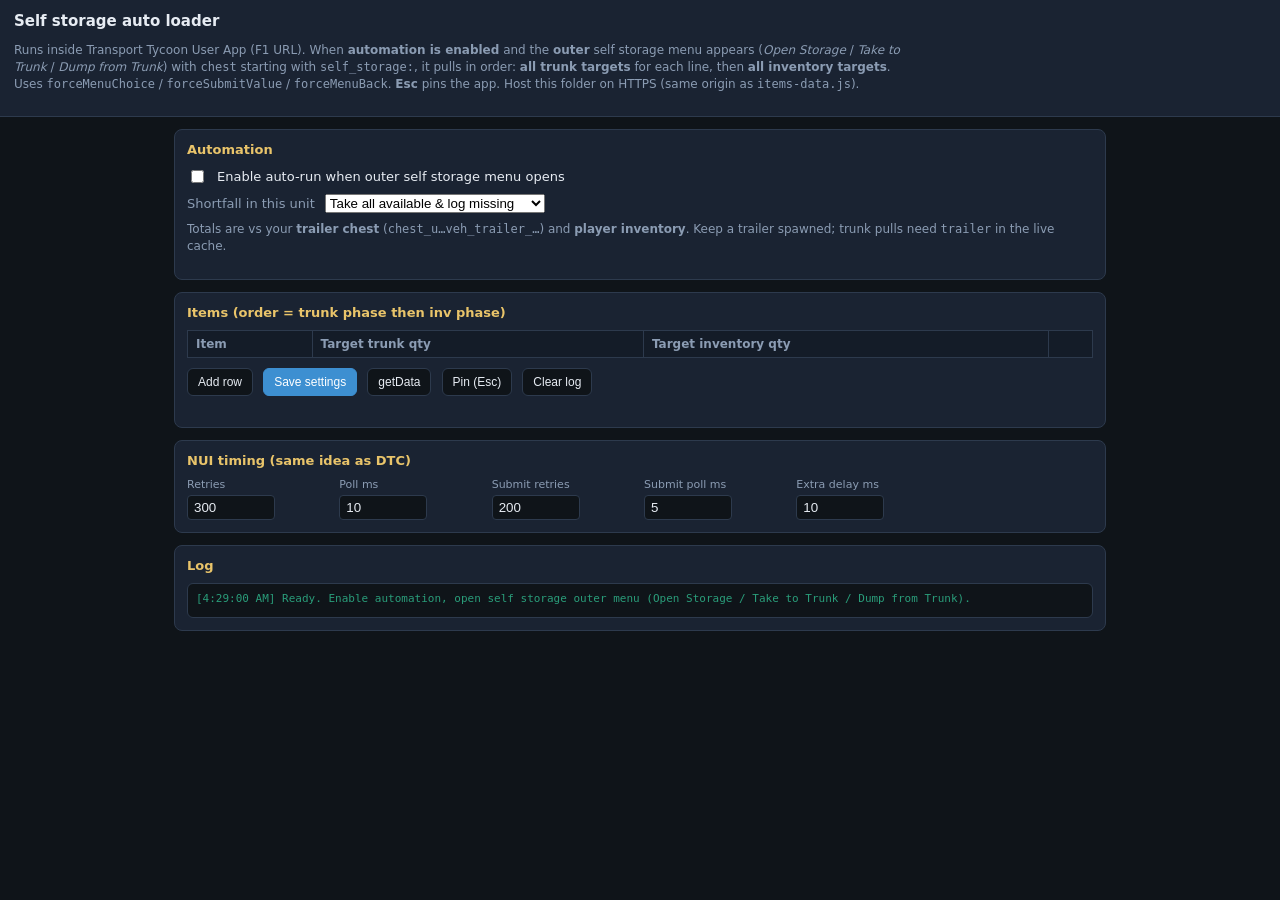
==== trucking-autoload/self-storage-loader.html @ cf13231f "Add self-storage loader app and item catalog" ====
<!DOCTYPE html>
<html lang="en">
<head>
  <meta charset="UTF-8" />
  <meta name="viewport" content="width=device-width, initial-scale=1" />
  <title>TT — Self storage auto loader</title>
  <style>
    :root {
      --bg: #0f1419;
      --panel: #1a2332;
      --border: #2d3a4d;
      --text: #e7ecf3;
      --muted: #8b9cb3;
      --accent: #3d8fd1;
      --ok: #2a9d7a;
      --warn: #e9c46a;
      --err: #e76f51;
    }
    * { box-sizing: border-box; }
    body {
      margin: 0;
      font-family: ui-sans-serif, system-ui, Segoe UI, Roboto, sans-serif;
      font-size: 13px;
      color: var(--text);
      background: var(--bg);
      min-height: 100vh;
    }
    header {
      padding: 12px 14px;
      background: var(--panel);
      border-bottom: 1px solid var(--border);
    }
    h1 { margin: 0 0 6px; font-size: 15px; }
    .sub { color: var(--muted); font-size: 12px; line-height: 1.4; max-width: 900px; }
    main { padding: 12px 14px; max-width: 960px; margin: 0 auto; }
    section {
      background: var(--panel);
      border: 1px solid var(--border);
      border-radius: 8px;
      padding: 12px;
      margin-bottom: 12px;
    }
    section h2 { margin: 0 0 10px; font-size: 13px; color: var(--warn); }
    label.row { display: flex; flex-wrap: wrap; gap: 10px; align-items: center; margin-bottom: 8px; }
    input[type="number"] { width: 88px; padding: 4px 6px; border-radius: 4px; border: 1px solid var(--border); background: var(--bg); color: var(--text); }
    select.item-sel { min-width: 220px; max-width: 100%; padding: 4px; border-radius: 4px; border: 1px solid var(--border); background: var(--bg); color: var(--text); }
    button {
      cursor: pointer;
      border: 1px solid var(--border);
      background: var(--bg);
      color: var(--text);
      padding: 6px 10px;
      border-radius: 6px;
      font-size: 12px;
      margin-right: 6px;
      margin-bottom: 6px;
    }
    button.primary { background: var(--accent); border-color: var(--accent); color: #fff; }
    table { width: 100%; border-collapse: collapse; font-size: 12px; }
    th, td { border: 1px solid var(--border); padding: 6px 8px; text-align: left; }
    th { background: #141c28; color: var(--muted); }
    #log {
      max-height: 220px;
      overflow-y: auto;
      font-family: ui-monospace, Consolas, monospace;
      font-size: 11px;
      background: var(--bg);
      border: 1px solid var(--border);
      border-radius: 6px;
      padding: 8px;
    }
    .log-line { margin-bottom: 4px; }
    .log-line.err { color: var(--err); }
    .log-line.ok { color: var(--ok); }
    .log-line.warn { color: var(--warn); }
    .grid-nui { display: grid; grid-template-columns: repeat(auto-fill, minmax(140px, 1fr)); gap: 8px; }
    .grid-nui label { display: flex; flex-direction: column; gap: 4px; font-size: 11px; color: var(--muted); }
  </style>
</head>
<body>
  <header>
    <h1>Self storage auto loader</h1>
    <p class="sub">
      Runs inside Transport Tycoon User App (F1 URL). When <strong>automation is enabled</strong> and the
      <strong>outer</strong> self storage menu appears (<em>Open Storage</em> / <em>Take to Trunk</em> / <em>Dump from Trunk</em>)
      with <code>chest</code> starting with <code>self_storage:</code>, it pulls in order:
      <strong>all trunk targets</strong> for each line, then <strong>all inventory targets</strong>.
      Uses <code>forceMenuChoice</code> / <code>forceSubmitValue</code> / <code>forceMenuBack</code>.
      <strong>Esc</strong> pins the app. Host this folder on HTTPS (same origin as <code>items-data.js</code>).
    </p>
  </header>
  <main>
    <section>
      <h2>Automation</h2>
      <label class="row">
        <input type="checkbox" id="ssl-enabled" />
        <span>Enable auto-run when outer self storage menu opens</span>
      </label>
      <label class="row">
        <span style="min-width:120px;color:var(--muted);">Shortfall in this unit</span>
        <select id="ssl-shortfall">
          <option value="take_all">Take all available &amp; log missing</option>
          <option value="abort">Abort that item if not enough here</option>
        </select>
      </label>
      <p class="sub" style="margin-top:8px;">
        Totals are vs your <strong>trailer chest</strong> (<code>chest_u…veh_trailer_…</code>) and <strong>player inventory</strong>.
        Keep a trailer spawned; trunk pulls need <code>trailer</code> in the live cache.
      </p>
    </section>

    <section>
      <h2>Items (order = trunk phase then inv phase)</h2>
      <table>
        <thead>
          <tr>
            <th>Item</th>
            <th>Target trunk qty</th>
            <th>Target inventory qty</th>
            <th></th>
          </tr>
        </thead>
        <tbody id="lines-body"></tbody>
      </table>
      <p style="margin-top:10px;">
        <button type="button" id="btn-add-line">Add row</button>
        <button type="button" class="primary" id="btn-save">Save settings</button>
        <button type="button" id="btn-getdata">getData</button>
        <button type="button" id="btn-pin">Pin (Esc)</button>
        <button type="button" id="btn-clear-log">Clear log</button>
      </p>
    </section>

    <section>
      <h2>NUI timing (same idea as DTC)</h2>
      <div class="grid-nui">
        <label>Retries <input type="number" id="nui-retries" min="1" /></label>
        <label>Poll ms <input type="number" id="nui-timeout" min="1" /></label>
        <label>Submit retries <input type="number" id="nui-subret" min="1" /></label>
        <label>Submit poll ms <input type="number" id="nui-subto" min="1" /></label>
        <label>Extra delay ms <input type="number" id="nui-extra" min="0" /></label>
      </div>
    </section>

    <section>
      <h2>Log</h2>
      <div id="log"></div>
    </section>
  </main>

  <script src="items-data.js"></script>
  <script src="loader-app.js"></script>
</body>
</html>
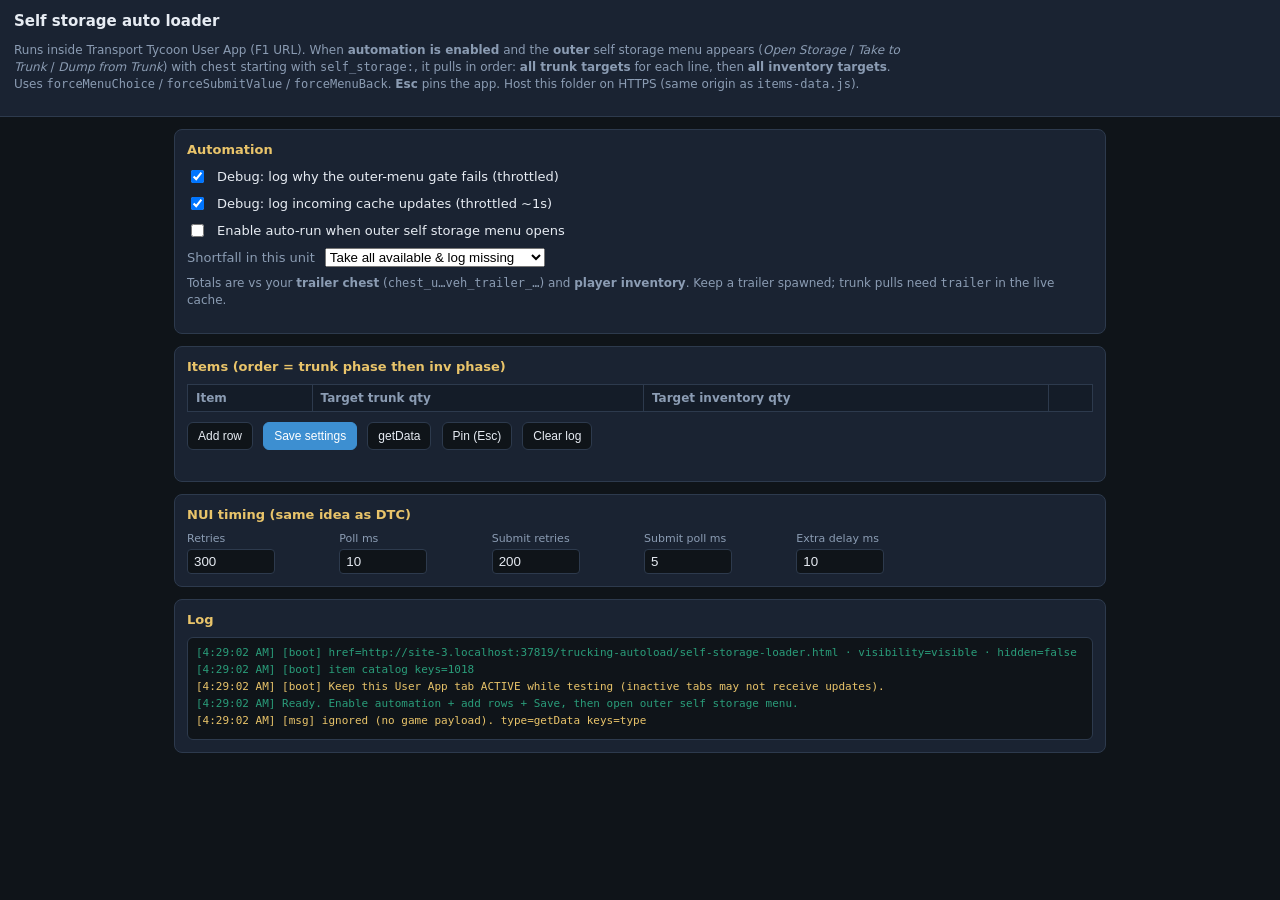
==== commit b31ecf85: "Self-storage loader: detailed debug logging" ====
--- a/trucking-autoload/self-storage-loader.html
+++ b/trucking-autoload/self-storage-loader.html
@@ -60,7 +60,7 @@
     th, td { border: 1px solid var(--border); padding: 6px 8px; text-align: left; }
     th { background: #141c28; color: var(--muted); }
     #log {
-      max-height: 220px;
+      max-height: 340px;
       overflow-y: auto;
       font-family: ui-monospace, Consolas, monospace;
       font-size: 11px;
@@ -92,6 +92,14 @@
   <main>
     <section>
       <h2>Automation</h2>
+      <label class="row">
+        <input type="checkbox" id="dbg-gate" checked />
+        <span>Debug: log why the outer-menu gate fails (throttled)</span>
+      </label>
+      <label class="row">
+        <input type="checkbox" id="dbg-merge" checked />
+        <span>Debug: log incoming cache updates (throttled ~1s)</span>
+      </label>
       <label class="row">
         <input type="checkbox" id="ssl-enabled" />
         <span>Enable auto-run when outer self storage menu opens</span>
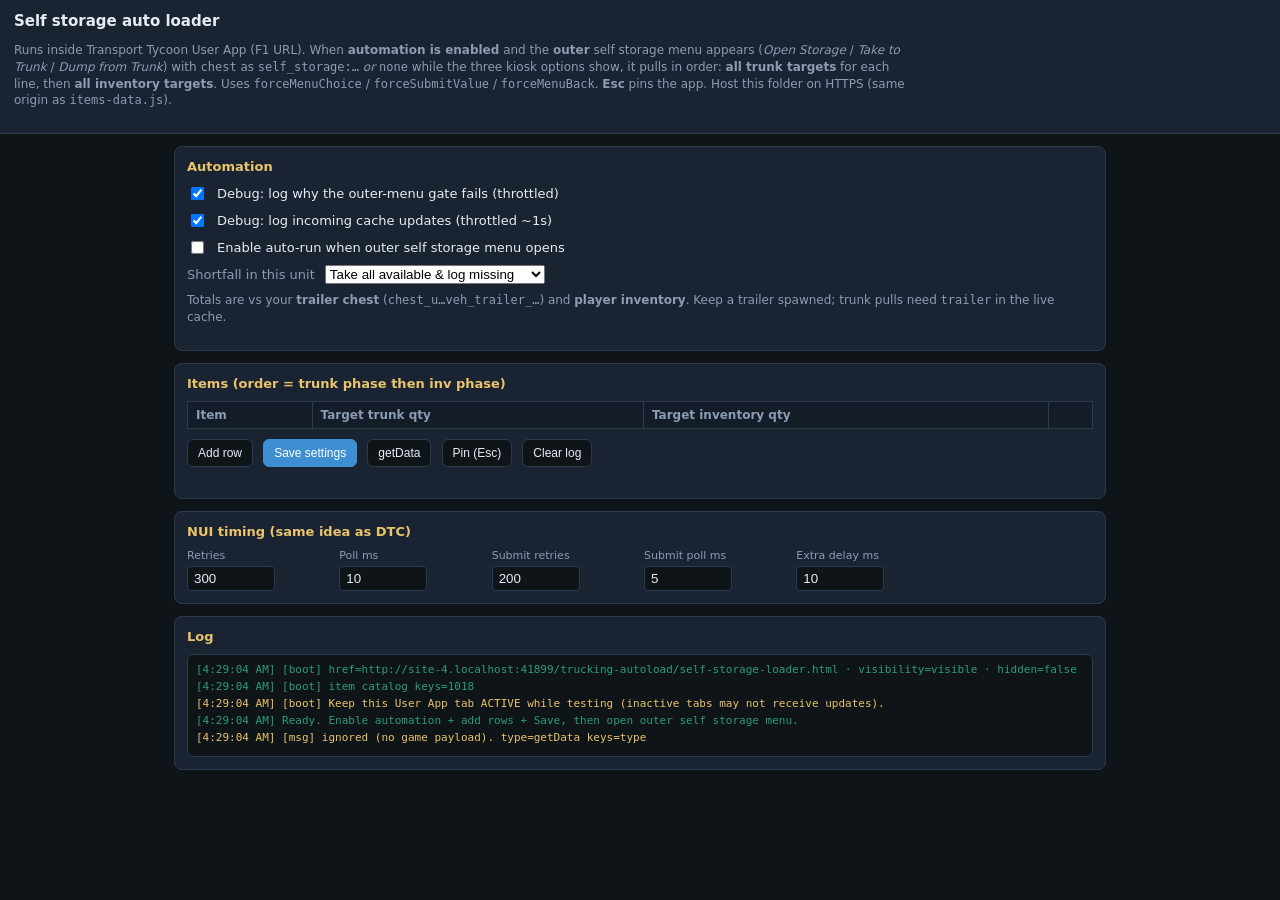
==== commit 22e085f1: "Self-storage loader: relax gate when chest is none on kiosk" ====
--- a/trucking-autoload/self-storage-loader.html
+++ b/trucking-autoload/self-storage-loader.html
@@ -83,7 +83,7 @@
     <p class="sub">
       Runs inside Transport Tycoon User App (F1 URL). When <strong>automation is enabled</strong> and the
       <strong>outer</strong> self storage menu appears (<em>Open Storage</em> / <em>Take to Trunk</em> / <em>Dump from Trunk</em>)
-      with <code>chest</code> starting with <code>self_storage:</code>, it pulls in order:
+      with <code>chest</code> as <code>self_storage:…</code> <em>or</em> <code>none</code> while the three kiosk options show, it pulls in order:
       <strong>all trunk targets</strong> for each line, then <strong>all inventory targets</strong>.
       Uses <code>forceMenuChoice</code> / <code>forceSubmitValue</code> / <code>forceMenuBack</code>.
       <strong>Esc</strong> pins the app. Host this folder on HTTPS (same origin as <code>items-data.js</code>).
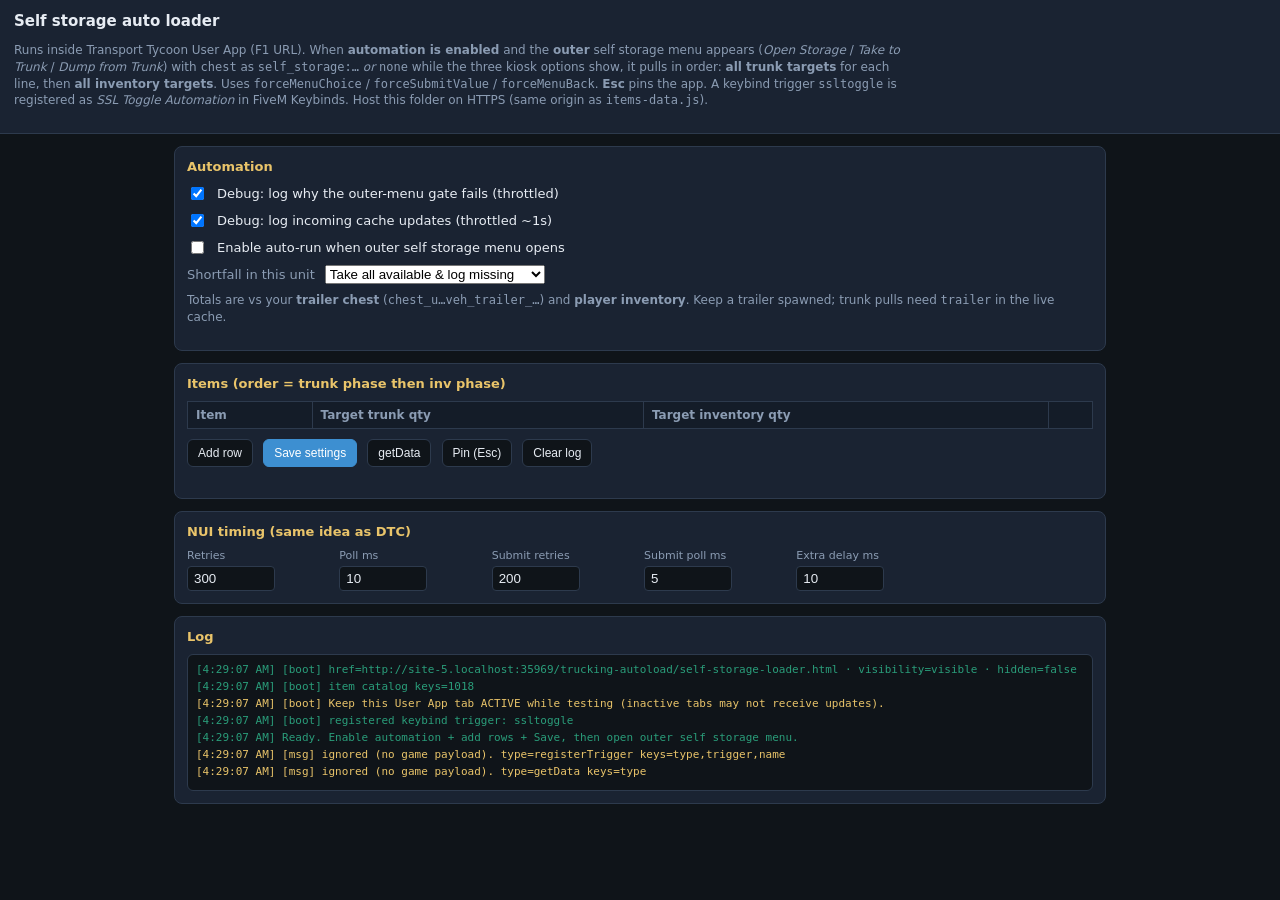
==== commit 0a0321a5: "SSL: add ssltoggle keybind, fix inventory flow and missing-item tracking" ====
--- a/trucking-autoload/self-storage-loader.html
+++ b/trucking-autoload/self-storage-loader.html
@@ -86,7 +86,9 @@
       with <code>chest</code> as <code>self_storage:…</code> <em>or</em> <code>none</code> while the three kiosk options show, it pulls in order:
       <strong>all trunk targets</strong> for each line, then <strong>all inventory targets</strong>.
       Uses <code>forceMenuChoice</code> / <code>forceSubmitValue</code> / <code>forceMenuBack</code>.
-      <strong>Esc</strong> pins the app. Host this folder on HTTPS (same origin as <code>items-data.js</code>).
+      <strong>Esc</strong> pins the app. A keybind trigger <code>ssltoggle</code> is registered as
+      <em>SSL Toggle Automation</em> in FiveM Keybinds.
+      Host this folder on HTTPS (same origin as <code>items-data.js</code>).
     </p>
   </header>
   <main>
